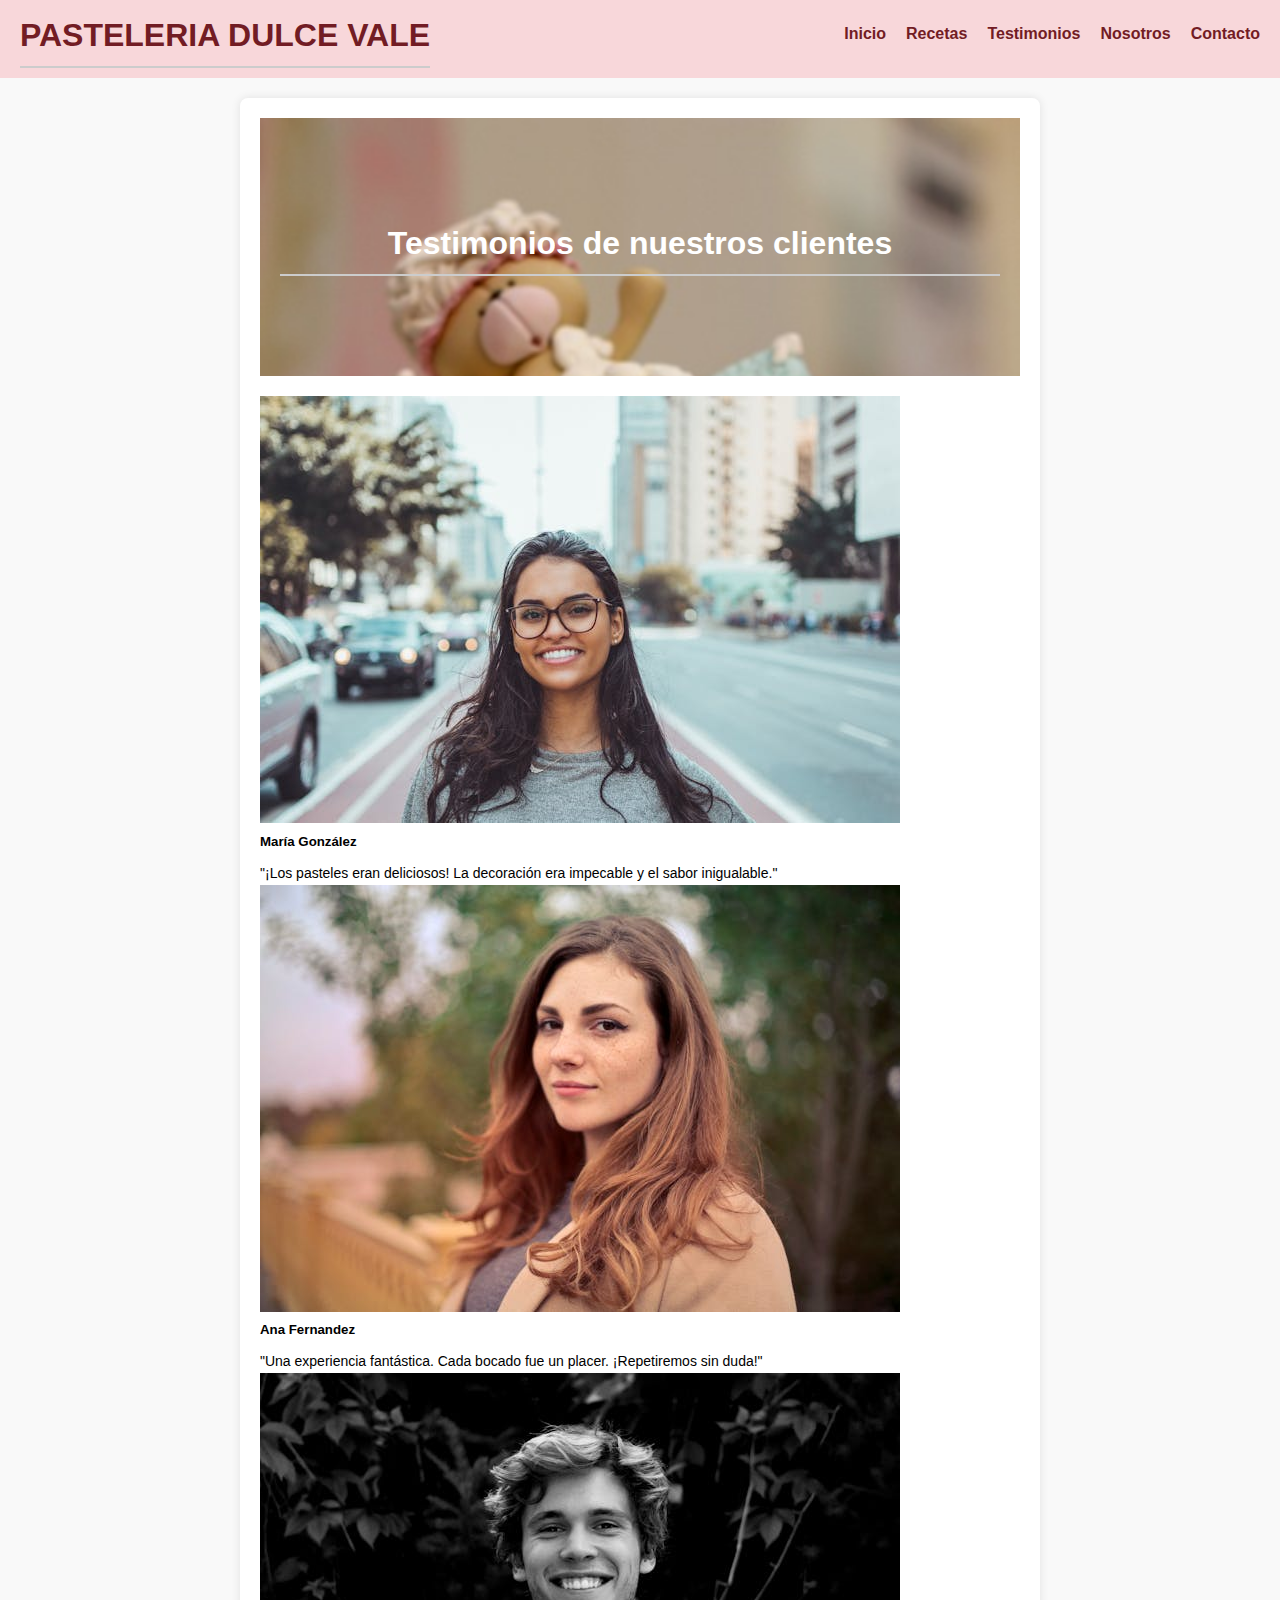
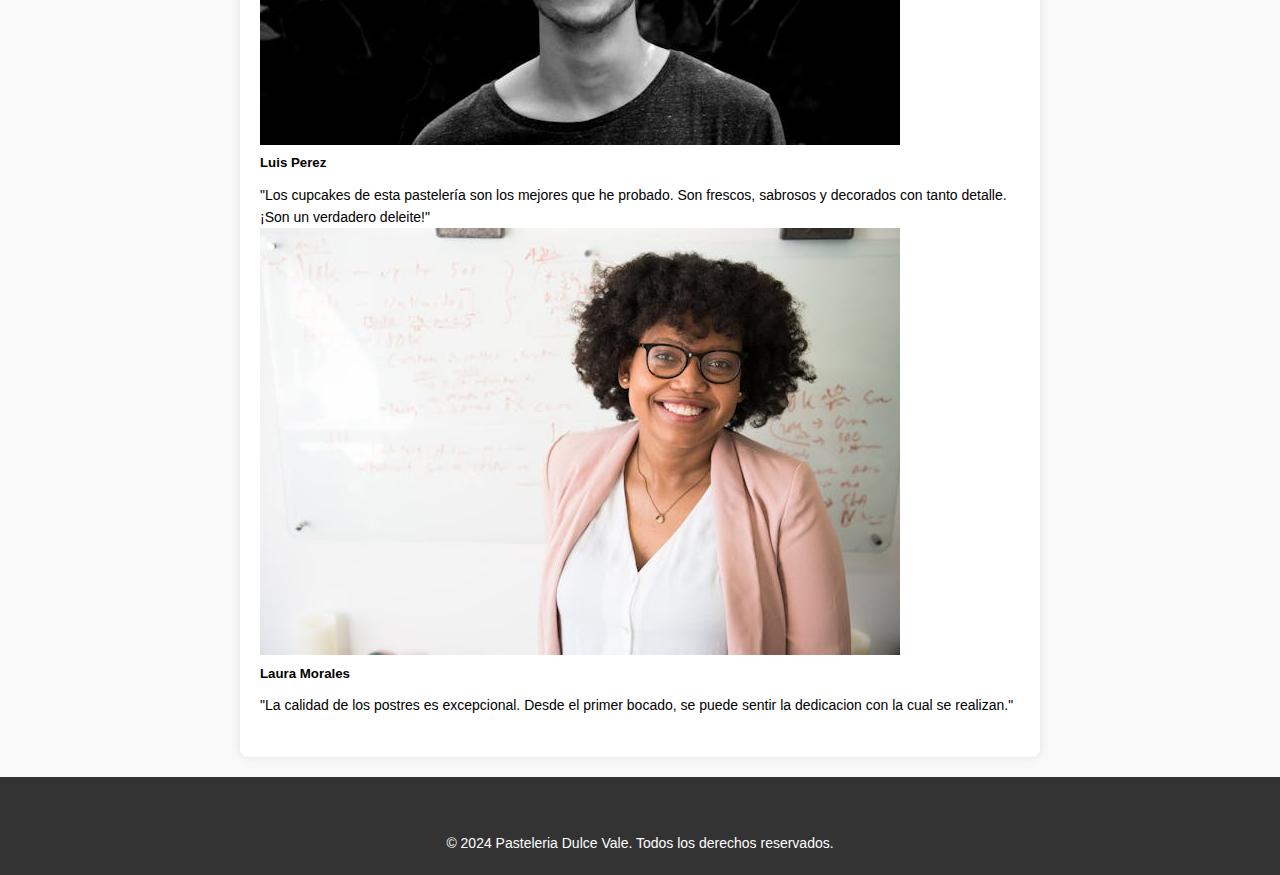
==== pages/testimonios.html @ 6ee06810 "Actualizacion1" ====
<!DOCTYPE html>
<html lang="es">
<head>
    <meta charset="UTF-8">
    <meta name="viewport" content="width=device-width, initial-scale=1.0">
    <meta name="authot" content="Yesica Kohler">
    <meta name="keywrods" content="tortas, cupcakes, pasteles">
    <meta name="description" content="En Dulce Vale, te invitamos a descubrir el mundo de la repostería artesanal con nuestros pasteles, cupcakes y dulces personalizados. Situados en Buenos Aires, somos conocidos por nuestras creaciones irresistibles y frescas, elaboradas con ingredientes de la más alta calidad. Desde pasteles de boda elaborados hasta cupcakes decorativos, cada delicia es una obra de arte diseñada para hacer de tus momentos especiales algo inolvidable. Visítanos para probar nuestras delicias y hacer tus pedidos personalizados. ¡Dulce Vale es tu destino para un toque dulce y único en cada celebración!">
    <link rel="stylesheet" href="https://cdnjs.cloudflare.com/ajax/libs/font-awesome/6.5.2/css/all.min.css" integrity="sha512-SnH5WK+bZxgPHs44uWIX+LLJAJ9/2PkPKZ5QiAj6Ta86w+fsb2TkcmfRyVX3pBnMFcV7oQPJkl9QevSCWr3W6A==" crossorigin="anonymous" referrerpolicy="no-referrer" />
    <link rel="shortcut icon" href="../img/favi.png" type="image/x-icon">
    <link rel="stylesheet" href="https://cdn.jsdelivr.net/npm/bootstrap@4.6.2/dist/css/bootstrap.min.css" integrity="sha384-xOolHFLEh07PJGoPkLv1IbcEPTNtaed2xpHsD9ESMhqIYd0nLMwNLD69Npy4HI+N" crossorigin="anonymous">
    <link rel="stylesheet" href="../css/estilos.css">
    <title>Delicias vale</title>
</head>
<body>
    <header>
        <div class="container">
            <h1 class="logo">Pasteleria Dulce Vale</h1>
            <nav>
                <ul>
                    <li><a href="../index.html">Inicio</a></li>
                    <li><a href="recetas.html">Recetas</a></li>
                    <li><a href="testimonios.html">Testimonios</a></li>
                    <li><a href="nosotros.html">Nosotros</a></li>
                    <li><a href="contacto.html">Contacto</a></li>
                </ul>
            </nav>
        </div>
    </header>

    <main>
        <section id="inicio" class="hero">
            <div class="container">
                <h1>Testimonios de nuestros clientes</h1>
            </div>
        </section>

        <section class="testimonios">
            <div class="row row-cols-1 row-cols-md-2 g-4">
                <div class="col">
                  <div class="card">
                    <img src="../img/persona1.jpg" class="card-img-top" alt="...">
                    <div class="card-body">
                      <h5 class="card-title">María González</h5>
                      <p class="card-text">"¡Los pasteles eran deliciosos! La decoración era impecable y el sabor inigualable."</p>
                    </div>
                  </div>
                </div>
                <div class="col">
                  <div class="card">
                    <img src="../img/perso1.jpg" class="card-img-top" alt="...">
                    <div class="card-body">
                      <h5 class="card-title">Ana Fernandez</h5>
                      <p class="card-text"> "Una experiencia fantástica. Cada bocado fue un placer. ¡Repetiremos sin duda!"</p>
                    </div>
                  </div>
                </div>
                <div class="col">
                  <div class="card">
                    <img src="../img/perso2.jpg" class="card-img-top" alt="...">
                    <div class="card-body">
                      <h5 class="card-title">Luis Perez</h5>
                      <p class="card-text"> "Los cupcakes de esta pastelería son los mejores que he probado. Son frescos, sabrosos y decorados con tanto detalle. ¡Son un verdadero deleite!"</p>
                    </div>
                  </div>
                </div>
                <div class="col">
                    <div class="card">
                      <img src="../img/perso5.jpg" class="card-img-top" alt="...">
                      <div class="card-body">
                        <h5 class="card-title">Laura Morales</h5>
                        <p class="card-text">  "La calidad de los postres es excepcional. Desde el primer bocado, se puede sentir la dedicacion con la cual se realizan."
                        </p>
                      </div>
                    </div>
                  </div>
                
              </div>
        </section>
        
    </main>

    <footer>
        <div class="redes-sociales">
        <a href="https://es-la.facebook.com/login/device-based/regular/login/" target="_blank">
            <i class="fa-brands fa-facebook"></i>
        </a>
        <a href="https://www.instagram.com/" target="_blank">
            <i class="fa-brands fa-instagram"></i>
        </a>
        <a href="https://web.whatsapp.com/" target="_blank">
            <i class="fa-brands fa-whatsapp"></i>
        </a>
        </div>
        <p>© 2024 Pasteleria Dulce Vale. Todos los derechos reservados.</p>
    </footer>

    <script src="https://cdn.jsdelivr.net/npm/jquery@3.5.1/dist/jquery.slim.min.js" integrity="sha384-DfXdz2htPH0lsSSs5nCTpuj/zy4C+OGpamoFVy38MVBnE+IbbVYUew+OrCXaRkfj" crossorigin="anonymous"></script>
<script src="https://cdn.jsdelivr.net/npm/bootstrap@4.6.2/dist/js/bootstrap.bundle.min.js" integrity="sha384-Fy6S3B9q64WdZWQUiU+q4/2Lc9npb8tCaSX9FK7E8HnRr0Jz8D6OP9dO5Vg3Q9ct" crossorigin="anonymous"></script>
</body>
</html>

</html>
---- css/estilos.css ----
* {
    margin: 0;
    padding: 0;
    box-sizing: border-box;
}

body {
    font-family: Arial, sans-serif;
    line-height: 1.6;
    background-color: #f9f9f9;
}

.container {
    max-width: 1200px;
    margin: 0 auto;
    padding: 0 20px;
}
/* Estilos del header */
header {
    background-color: #f8d7da; 
    padding: 10px 0;
}

header .container {
    display: flex;
    justify-content: space-between;
    align-items: center;
}

header .logo {
    font-size: 2rem;
    font-weight: bold;
    text-transform: uppercase;
    color: #721c24;
}

header nav ul {
    list-style-type: none;
    display: flex;
}

header nav ul li {
    margin-left: 20px;
}

header nav ul li a {
    text-decoration: none;
    color: #721c24; 
    font-weight: bold;
    transition: color 0.3s ease;
}

header nav ul li a:hover {
    color: #c92a2a; 
}

/* Estilos del main */
.hero {
    background-image: url(../img/img4\ \(2\).jpg);
    background-size: cover;
    background-position: top;
    color: #ffffff;
    text-align: center;
    padding: 100px 0;
}

.hero h2 {
    font-size: 3rem;
    margin-bottom: 20px;
}

.hero p {
    font-size: 1.5rem;
}

@keyframes fadeInUp {
    from {
        opacity: 0;
        transform: translateY(20px);
    }
    to {
        opacity: 1;
        transform: translateY(0);
    }
}

.featured-products {
    background-color: #ffffff;
    padding: 50px 0;
    text-align: center;
    animation: fadeInUp 1s ease-out;
}

.featured-products h2 {
    font-size: 2.5rem;
    margin-bottom: 30px;
    animation: fadeInUp 1s ease-out;
}

.product {
    margin-bottom: 40px;
    transition: transform 0.3s ease, box-shadow 0.3s ease;
    opacity: 0;
    transform: translateY(20px);
    animation: fadeInUp 1s ease-out 0.5s forwards; 
}

.product img {
    max-width: 100%;
    height: auto;
    border-radius: 10px;
    transition: transform 0.3s ease, box-shadow 0.3s ease;
}

.product img:hover {
    transform: scale(1.05); 
    box-shadow: 0 4px 10px rgba(0, 0, 0, 0.2); 
}

.product h3 {
    font-size: 1.8rem;
    margin-top: 20px;
    opacity: 0;
    transform: translateY(10px);
    animation: fadeInUp 1s ease-out 0.5s forwards; 
}

.product p {
    font-size: 1.2rem;
    opacity: 0;
    transform: translateY(10px);
    animation: fadeInUp 1s ease-out 1s forwards; 
}
.testimonial {
    border-bottom: 1px solid #ccc;
    padding: 20px 0;
}

.testimonial-text {
    margin-bottom: 10px;
}

.testimonial-text p {
    font-style: italic;
    margin-bottom: 10px;
}

.testimonial-text cite {
    font-weight: bold;
}

iframe {
    display: block;
    margin: auto;
}

form {
    margin-top: 20px;
}

label {
    display: block;
    font-weight: bold;
    margin-bottom: 5px;
    color: #333;
}

input,
textarea {
    display: block;
    width: 100%;
    padding: 10px;
    border: 2px solid #ccc;
    border-radius: 5px;
    font-size: 16px;
    margin-bottom: 10px;
}

.botonFormulario {
    background-color: #333;
    color: #fff;
    border: none;
    padding: 10px 20px;
    border-radius: 5px;
    font-size: 18px;
    cursor: pointer;
    margin-top: 10px;
}

header img {
    margin-top: 20px;
}

main {
    max-width: 800px;
    margin: 20px auto;
    padding: 20px;
    background-color: #fff;
    border-radius: 8px;
    box-shadow: 0 0 10px rgba(0, 0, 0, 0.1);
}

section {
    margin-bottom: 20px;
}

h2 {
    border-bottom: 2px solid #ccc;
    padding-bottom: 5px;
}

ul, ol {
    margin-bottom: 10px;
}

#ingredientes ul {
    list-style-type: disc;
    margin-left: 20px;
}

#preparacion ol {
    counter-reset: paso;
    list-style-type: none;
    margin-left: 0;
    padding-left: 20px;
}

#preparacion ol li {
    position: relative;
    counter-increment: paso;
    margin-bottom: 10px;
}

#preparacion ol li::before {
    content: counter(paso);
    position: absolute;
    left: -20px;
    font-weight: bold;
}

section {
    margin-bottom: 20px;
}

h1,
h2 {
    border-bottom: 2px solid #ccc;
    padding-bottom: 5px;
}

ul {
    margin-left: 20px;
}

footer {
    background-color: #333;
    color: #fff;
    text-align: center;
    padding: 20px 0;
}

.redes-sociales {
    margin-bottom: 10px;
}

.redes-sociales a {
    display: inline-block;
    margin: 0 10px;
    color: #fff; 
    font-size: 28px;
}

.redes-sociales a:hover {
    color: #ffd700; 
}

p {
    margin: 10px 0 0;
    font-size: 14px;
}

/* Media Queries */

/* Para pantallas pequeñas hasta 768px */
@media (max-width: 768px) {
    .container {
        padding: 10px;
    }

    header .logo {
        font-size: 1.5rem;
    }

    header nav ul {
        flex-direction: column;
    }

    header nav ul li {
        margin-left: 0;
        margin-bottom: 10px;
    }
}

/* Para pantallas medianas de 769px a 1024px */
@media (min-width: 769px) and (max-width: 1024px) {
    .container {
        max-width: 960px;
    }
}

/* Para pantallas grandes de 1025px a 1200px */
@media (min-width: 1025px) and (max-width: 1200px) {
    .container {
        max-width: 1140px;
    }
}

/* Para pantallas extra grandes de 1201px en adelante */
@media (min-width: 1201px) {
    .container {
        max-width: 1400px;
    }
}
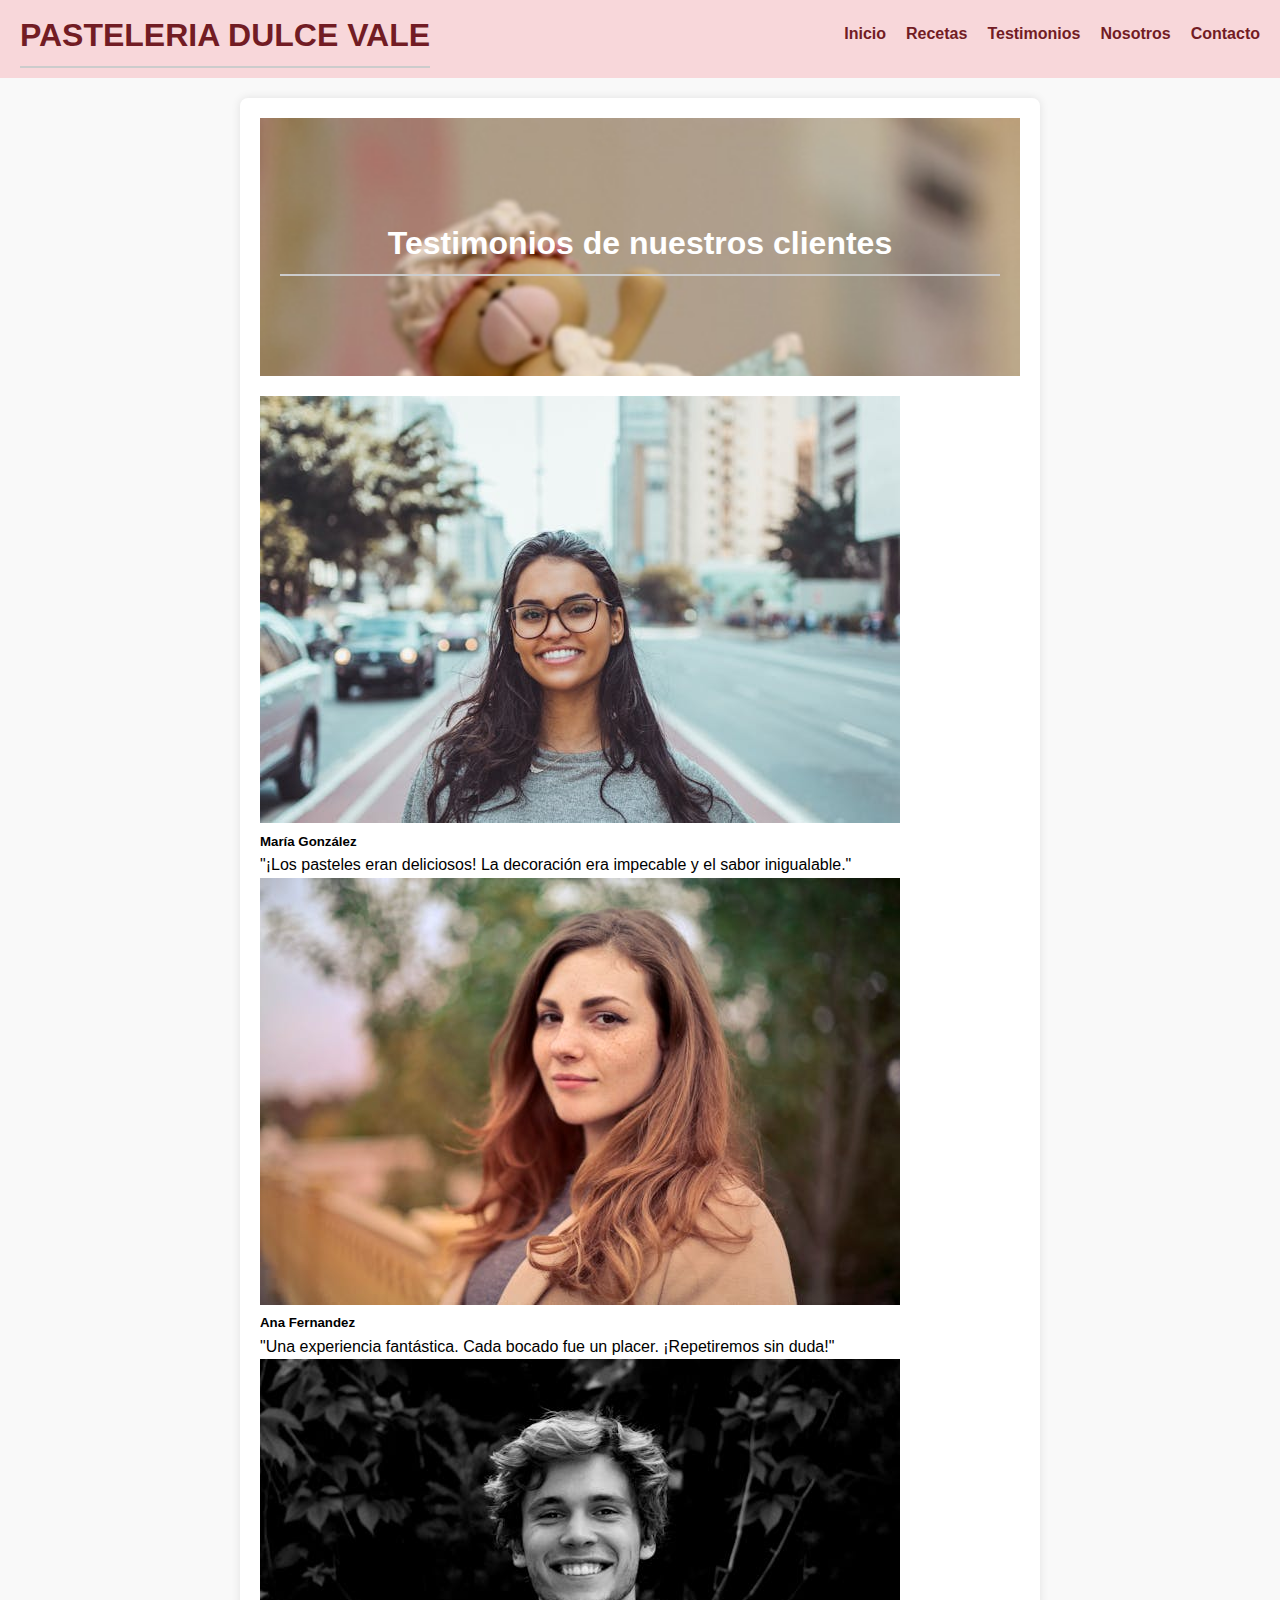
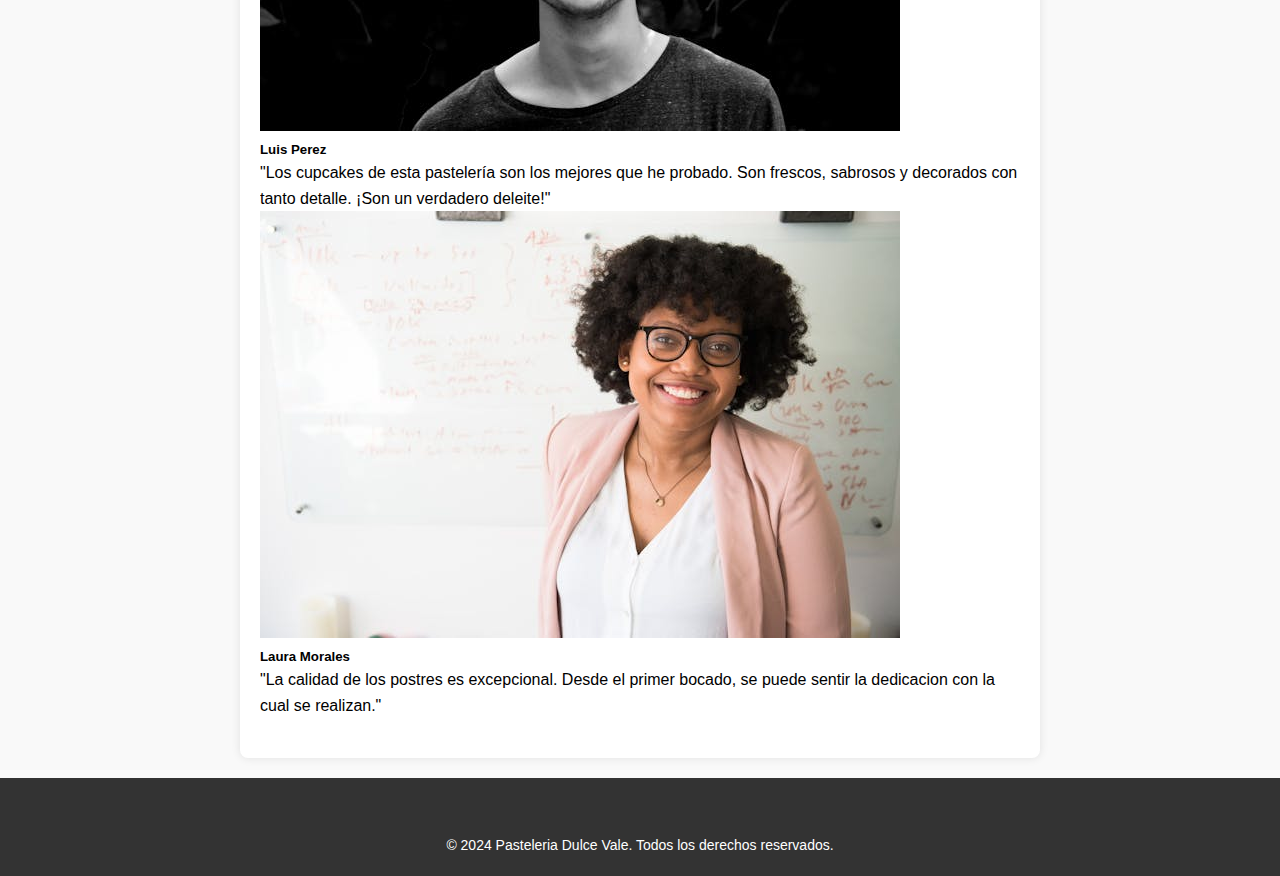
==== commit d6539626: "Actualizacion2" ====
--- a/pages/testimonios.html
+++ b/pages/testimonios.html
@@ -38,44 +38,44 @@
         <section class="testimonios">
             <div class="row row-cols-1 row-cols-md-2 g-4">
                 <div class="col">
-                  <div class="card">
+                <div class="card">
                     <img src="../img/persona1.jpg" class="card-img-top" alt="...">
                     <div class="card-body">
-                      <h5 class="card-title">María González</h5>
-                      <p class="card-text">"¡Los pasteles eran deliciosos! La decoración era impecable y el sabor inigualable."</p>
+                    <h5 class="card-title">María González</h5>
+                    <p class="card-text">"¡Los pasteles eran deliciosos! La decoración era impecable y el sabor inigualable."</p>
                     </div>
-                  </div>
+                </div>
                 </div>
                 <div class="col">
-                  <div class="card">
+                <div class="card">
                     <img src="../img/perso1.jpg" class="card-img-top" alt="...">
                     <div class="card-body">
-                      <h5 class="card-title">Ana Fernandez</h5>
-                      <p class="card-text"> "Una experiencia fantástica. Cada bocado fue un placer. ¡Repetiremos sin duda!"</p>
+                    <h5 class="card-title">Ana Fernandez</h5>
+                    <p class="card-text"> "Una experiencia fantástica. Cada bocado fue un placer. ¡Repetiremos sin duda!"</p>
                     </div>
-                  </div>
+                </div>
                 </div>
                 <div class="col">
-                  <div class="card">
+                <div class="card">
                     <img src="../img/perso2.jpg" class="card-img-top" alt="...">
                     <div class="card-body">
-                      <h5 class="card-title">Luis Perez</h5>
-                      <p class="card-text"> "Los cupcakes de esta pastelería son los mejores que he probado. Son frescos, sabrosos y decorados con tanto detalle. ¡Son un verdadero deleite!"</p>
+                    <h5 class="card-title">Luis Perez</h5>
+                    <p class="card-text"> "Los cupcakes de esta pastelería son los mejores que he probado. Son frescos, sabrosos y decorados con tanto detalle. ¡Son un verdadero deleite!"</p>
                     </div>
-                  </div>
+                </div>
                 </div>
                 <div class="col">
                     <div class="card">
-                      <img src="../img/perso5.jpg" class="card-img-top" alt="...">
-                      <div class="card-body">
+                    <img src="../img/perso5.jpg" class="card-img-top" alt="...">
+                    <div class="card-body">
                         <h5 class="card-title">Laura Morales</h5>
                         <p class="card-text">  "La calidad de los postres es excepcional. Desde el primer bocado, se puede sentir la dedicacion con la cual se realizan."
                         </p>
-                      </div>
                     </div>
-                  </div>
+                    </div>
+                </div>
                 
-              </div>
+            </div>
         </section>
         
     </main>
--- a/css/estilos.css
+++ b/css/estilos.css
@@ -1,323 +1,309 @@
+@charset "UTF-8";
+body {
+  font-family: Arial, sans-serif;
+  line-height: 1.6;
+  background-color: #f9f9f9;
+}
+
+.container {
+  max-width: 1200px;
+  margin: 0 auto;
+  padding: 0 20px;
+}
+
+header {
+  background-color: #f8d7da;
+  padding: 10px 0;
+}
+header .container {
+  display: flex;
+  justify-content: space-between;
+  align-items: center;
+}
+header .logo {
+  font-size: 2rem;
+  font-weight: bold;
+  text-transform: uppercase;
+  color: #721c24;
+}
+header ul {
+  list-style-type: none;
+  display: flex;
+}
+header li {
+  margin-left: 20px;
+}
+header a {
+  text-decoration: none;
+  color: #721c24;
+  font-weight: bold;
+  transition: color 0.3s ease;
+}
+header a:hover {
+  color: #c92a2a;
+}
+
 * {
-    margin: 0;
-    padding: 0;
-    box-sizing: border-box;
-}
-
-body {
-    font-family: Arial, sans-serif;
-    line-height: 1.6;
-    background-color: #f9f9f9;
-}
-
-.container {
-    max-width: 1200px;
-    margin: 0 auto;
-    padding: 0 20px;
-}
-/* Estilos del header */
-header {
-    background-color: #f8d7da; 
-    padding: 10px 0;
-}
-
-header .container {
-    display: flex;
-    justify-content: space-between;
-    align-items: center;
-}
-
-header .logo {
-    font-size: 2rem;
-    font-weight: bold;
-    text-transform: uppercase;
-    color: #721c24;
-}
-
-header nav ul {
-    list-style-type: none;
-    display: flex;
-}
-
-header nav ul li {
-    margin-left: 20px;
-}
-
-header nav ul li a {
-    text-decoration: none;
-    color: #721c24; 
-    font-weight: bold;
-    transition: color 0.3s ease;
-}
-
-header nav ul li a:hover {
-    color: #c92a2a; 
+  margin: 0;
+  padding: 0;
+  box-sizing: border-box;
+}
+
+footer {
+  background-color: #333;
+  color: #fff;
+  text-align: center;
+  padding: 20px 0;
+}
+footer .redes-sociales {
+  margin-bottom: 10px;
+}
+footer a {
+  display: inline-block;
+  margin: 0 10px;
+  color: #fff;
+  font-size: 28px;
+}
+footer a:hover {
+  color: #ffd700;
+}
+footer p {
+  margin: 10px 0 0;
+  font-size: 14px;
+}
+
+/* Media Queries */
+/* Para pantallas pequeñas hasta 768px */
+@media (max-width: 768px) {
+  .container {
+    padding: 10px;
+  }
+  header .logo {
+    font-size: 1.5rem;
+  }
+  header nav ul {
+    flex-direction: column;
+  }
+  header nav ul li {
+    margin-left: 0;
+    margin-bottom: 10px;
+  }
+}
+/* Para pantallas medianas de 769px a 1024px */
+@media (min-width: 769px) and (max-width: 1024px) {
+  .container {
+    max-width: 960px;
+  }
+}
+/* Para pantallas grandes de 1025px a 1200px */
+@media (min-width: 1025px) and (max-width: 1200px) {
+  .container {
+    max-width: 1140px;
+  }
+}
+/* Para pantallas extra grandes de 1201px en adelante */
+@media (min-width: 1201px) {
+  .container {
+    max-width: 1400px;
+  }
+}
+iframe {
+  display: block;
+  margin: auto;
+}
+
+form {
+  margin-top: 20px;
+}
+
+label {
+  display: block;
+  font-weight: bold;
+  margin-bottom: 5px;
+  color: #333;
+}
+
+input,
+textarea {
+  display: block;
+  width: 100%;
+  padding: 10px;
+  border: 2px solid #ccc;
+  border-radius: 5px;
+  font-size: 16px;
+  margin-bottom: 10px;
+}
+
+.botonFormulario {
+  background-color: #333;
+  color: #fff;
+  border: none;
+  padding: 10px 20px;
+  border-radius: 5px;
+  font-size: 18px;
+  cursor: pointer;
+  margin-top: 10px;
 }
 
 /* Estilos del main */
 .hero {
-    background-image: url(../img/img4\ \(2\).jpg);
-    background-size: cover;
-    background-position: top;
-    color: #ffffff;
-    text-align: center;
-    padding: 100px 0;
-}
-
+  background-image: url(../img/img4\ \(2\).jpg);
+  background-size: cover;
+  background-position: top;
+  color: #ffffff;
+  text-align: center;
+  padding: 100px 0;
+}
 .hero h2 {
-    font-size: 3rem;
-    margin-bottom: 20px;
-}
-
+  font-size: 3rem;
+  margin-bottom: 20px;
+}
 .hero p {
-    font-size: 1.5rem;
+  font-size: 1.5rem;
+}
+
+main {
+  max-width: 800px;
+  margin: 20px auto;
+  padding: 20px;
+  background-color: #fff;
+  border-radius: 8px;
+  box-shadow: 0 0 10px rgba(0, 0, 0, 0.1);
+}
+
+section {
+  margin-bottom: 20px;
+}
+
+h2 {
+  border-bottom: 2px solid #ccc;
+  padding-bottom: 5px;
+  font-weight: bold;
+}
+
+ul, ol {
+  margin-bottom: 10px;
+}
+
+#ingredientes ul {
+  list-style-type: disc;
+  margin-left: 20px;
+}
+
+#preparacion ol {
+  counter-reset: paso;
+  list-style-type: none;
+  margin-left: 0;
+  padding-left: 20px;
+}
+
+#preparacion ol li {
+  position: relative;
+  counter-increment: paso;
+  margin-bottom: 10px;
+}
+
+#preparacion ol li::before {
+  content: counter(paso);
+  position: absolute;
+  left: -20px;
+  font-weight: bold;
+}
+
+h1,
+h2 {
+  border-bottom: 2px solid #ccc;
+  padding-bottom: 5px;
+}
+
+ul {
+  margin-left: 20px;
 }
 
 @keyframes fadeInUp {
-    from {
-        opacity: 0;
-        transform: translateY(20px);
-    }
-    to {
-        opacity: 1;
-        transform: translateY(0);
-    }
-}
-
-.featured-products {
-    background-color: #ffffff;
-    padding: 50px 0;
-    text-align: center;
-    animation: fadeInUp 1s ease-out;
-}
-
-.featured-products h2 {
-    font-size: 2.5rem;
-    margin-bottom: 30px;
-    animation: fadeInUp 1s ease-out;
-}
-
-.product {
-    margin-bottom: 40px;
-    transition: transform 0.3s ease, box-shadow 0.3s ease;
+  from {
     opacity: 0;
     transform: translateY(20px);
-    animation: fadeInUp 1s ease-out 0.5s forwards; 
-}
-
+  }
+  to {
+    opacity: 1;
+    transform: translateY(0);
+  }
+}
+.featured-products {
+  background-color: #ffffff;
+  padding: 50px 0;
+  text-align: center;
+  animation: fadeInUp 1s ease-out;
+}
+.featured-products h2 {
+  font-size: 2.5rem;
+  margin-bottom: 30px;
+  animation: fadeInUp 1s ease-out;
+  font-weight: bold;
+}
+
+.product {
+  margin-bottom: 40px;
+  transition: transform 0.3s ease, box-shadow 0.3s ease;
+  opacity: 0;
+  transform: translateY(20px);
+  animation: fadeInUp 1s ease-out 0.5s forwards;
+}
 .product img {
-    max-width: 100%;
-    height: auto;
-    border-radius: 10px;
-    transition: transform 0.3s ease, box-shadow 0.3s ease;
-}
-
+  max-width: 100%;
+  height: auto;
+  border-radius: 10px;
+  transition: transform 0.3s ease, box-shadow 0.3s ease;
+}
 .product img:hover {
-    transform: scale(1.05); 
-    box-shadow: 0 4px 10px rgba(0, 0, 0, 0.2); 
-}
-
+  transform: scale(1.05);
+  box-shadow: 0 4px 10px rgba(0, 0, 0, 0.2);
+}
 .product h3 {
-    font-size: 1.8rem;
-    margin-top: 20px;
-    opacity: 0;
-    transform: translateY(10px);
-    animation: fadeInUp 1s ease-out 0.5s forwards; 
-}
-
+  font-size: 1.8rem;
+  margin-top: 20px;
+  opacity: 0;
+  transform: translateY(10px);
+  animation: fadeInUp 1s ease-out 0.5s forwards;
+  font-weight: bold;
+}
 .product p {
-    font-size: 1.2rem;
-    opacity: 0;
-    transform: translateY(10px);
-    animation: fadeInUp 1s ease-out 1s forwards; 
-}
-.testimonial {
-    border-bottom: 1px solid #ccc;
-    padding: 20px 0;
-}
-
-.testimonial-text {
-    margin-bottom: 10px;
-}
-
-.testimonial-text p {
-    font-style: italic;
-    margin-bottom: 10px;
-}
-
-.testimonial-text cite {
-    font-weight: bold;
-}
-
-iframe {
-    display: block;
-    margin: auto;
-}
-
-form {
-    margin-top: 20px;
-}
-
-label {
-    display: block;
-    font-weight: bold;
-    margin-bottom: 5px;
-    color: #333;
-}
-
-input,
-textarea {
-    display: block;
-    width: 100%;
-    padding: 10px;
-    border: 2px solid #ccc;
-    border-radius: 5px;
-    font-size: 16px;
-    margin-bottom: 10px;
-}
-
-.botonFormulario {
-    background-color: #333;
-    color: #fff;
-    border: none;
-    padding: 10px 20px;
-    border-radius: 5px;
-    font-size: 18px;
-    cursor: pointer;
-    margin-top: 10px;
-}
-
-header img {
-    margin-top: 20px;
-}
-
-main {
-    max-width: 800px;
-    margin: 20px auto;
-    padding: 20px;
-    background-color: #fff;
-    border-radius: 8px;
-    box-shadow: 0 0 10px rgba(0, 0, 0, 0.1);
-}
-
-section {
-    margin-bottom: 20px;
-}
-
-h2 {
-    border-bottom: 2px solid #ccc;
-    padding-bottom: 5px;
-}
-
-ul, ol {
-    margin-bottom: 10px;
-}
-
-#ingredientes ul {
-    list-style-type: disc;
-    margin-left: 20px;
-}
-
-#preparacion ol {
-    counter-reset: paso;
-    list-style-type: none;
-    margin-left: 0;
-    padding-left: 20px;
-}
-
-#preparacion ol li {
-    position: relative;
-    counter-increment: paso;
-    margin-bottom: 10px;
-}
-
-#preparacion ol li::before {
-    content: counter(paso);
-    position: absolute;
-    left: -20px;
-    font-weight: bold;
-}
-
-section {
-    margin-bottom: 20px;
-}
-
-h1,
-h2 {
-    border-bottom: 2px solid #ccc;
-    padding-bottom: 5px;
-}
-
-ul {
-    margin-left: 20px;
-}
-
-footer {
-    background-color: #333;
-    color: #fff;
-    text-align: center;
-    padding: 20px 0;
-}
-
-.redes-sociales {
-    margin-bottom: 10px;
-}
-
-.redes-sociales a {
-    display: inline-block;
-    margin: 0 10px;
-    color: #fff; 
-    font-size: 28px;
-}
-
-.redes-sociales a:hover {
-    color: #ffd700; 
-}
-
-p {
-    margin: 10px 0 0;
-    font-size: 14px;
-}
-
-/* Media Queries */
-
-/* Para pantallas pequeñas hasta 768px */
-@media (max-width: 768px) {
-    .container {
-        padding: 10px;
-    }
-
-    header .logo {
-        font-size: 1.5rem;
-    }
-
-    header nav ul {
-        flex-direction: column;
-    }
-
-    header nav ul li {
-        margin-left: 0;
-        margin-bottom: 10px;
-    }
-}
-
-/* Para pantallas medianas de 769px a 1024px */
-@media (min-width: 769px) and (max-width: 1024px) {
-    .container {
-        max-width: 960px;
-    }
-}
-
-/* Para pantallas grandes de 1025px a 1200px */
-@media (min-width: 1025px) and (max-width: 1200px) {
-    .container {
-        max-width: 1140px;
-    }
-}
-
-/* Para pantallas extra grandes de 1201px en adelante */
-@media (min-width: 1201px) {
-    .container {
-        max-width: 1400px;
-    }
-}+  font-size: 1.2rem;
+  opacity: 0;
+  transform: translateY(10px);
+  animation: fadeInUp 1s ease-out 1s forwards;
+}
+
+@keyframes zoomFadeIn {
+  from {
+    transform: scale(0.9);
+    opacity: 0.5;
+  }
+  to {
+    transform: scale(1);
+    opacity: 1;
+  }
+}
+body {
+  font-family: Arial, sans-serif;
+}
+
+.card {
+  position: relative;
+  overflow: hidden;
+  transform: scale(1);
+  opacity: 1;
+  transition: transform 0.3s ease-out, opacity 0.3s ease-out, box-shadow 0.3s ease-out;
+  animation: zoomFadeIn 0.3s ease-out forwards;
+}
+.card:hover {
+  transform: scale(1.05);
+  opacity: 1;
+  box-shadow: 0 8px 16px rgba(0, 0, 0, 0.2);
+}
+.card .card-body {
+  transition: box-shadow 0.3s ease-out;
+}
+
+/*# sourceMappingURL=estilos.css.map */
